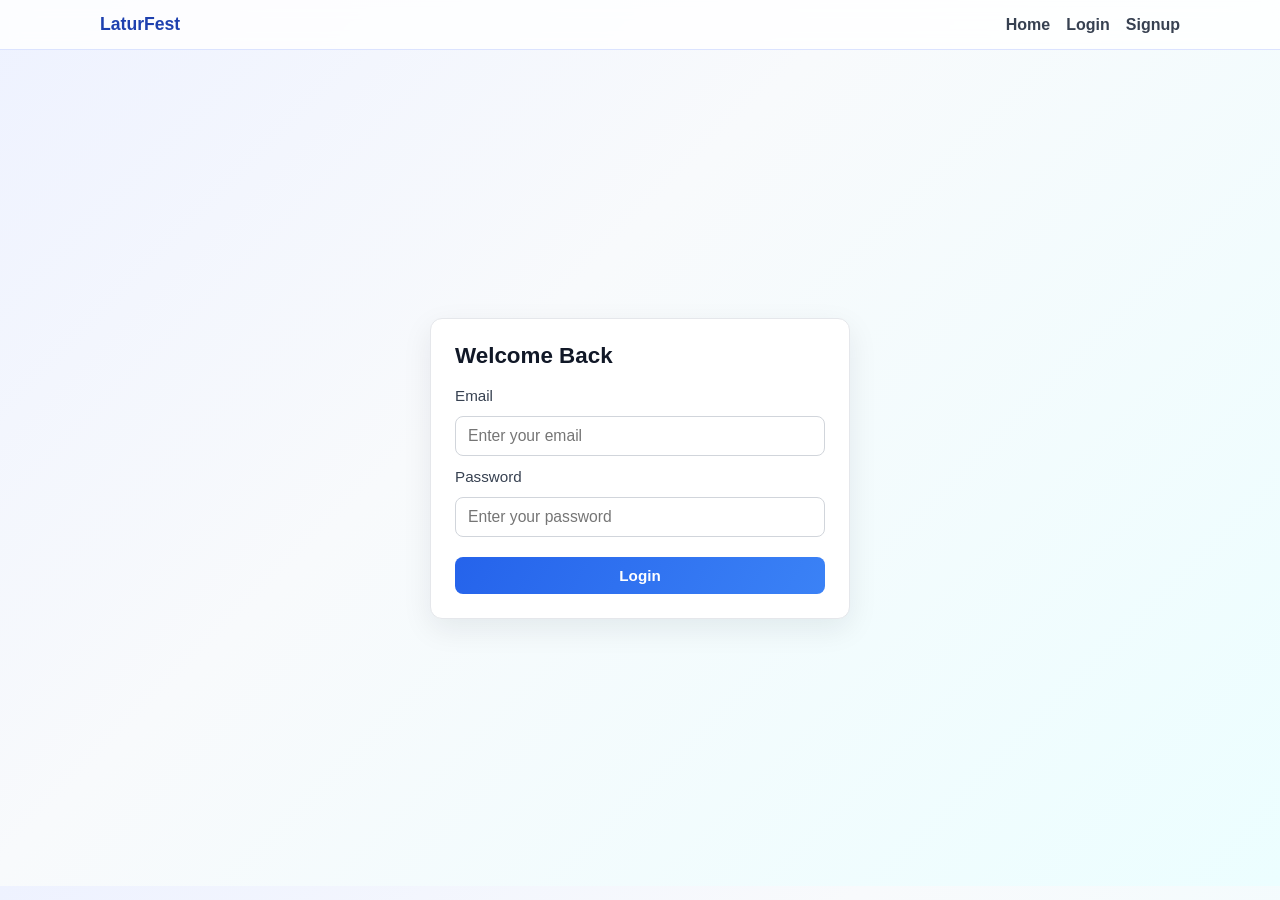
==== frontend/login.html @ 87032420 "Initial commit" ====
<!doctype html>
<html lang="en">
<head>
  <meta charset="UTF-8">
  <meta name="viewport" content="width=device-width, initial-scale=1.0">
  <title>Event Discovery Platform - Login</title>
  <link rel="stylesheet" href="css/style.css">
</head>
<body>
  <nav class="navbar">
    <div class="container nav-content">
      <a href="index.html" class="brand">LaturFest</a>
      <div class="nav-links">
        <a href="index.html">Home</a>
        <a href="login.html">Login</a>
        <a href="signup.html">Signup</a>
        <button id="logoutBtn" type="button" class="logout-btn">Logout</button>
      </div>
    </div>
  </nav>

  <main class="form-page">
    <section class="form-card">
      <h1>Welcome Back</h1>
      <form id="loginForm">
        <label for="email">Email</label>
        <input id="email" name="email" type="email" placeholder="Enter your email" required>

        <label for="password">Password</label>
        <input id="password" name="password" type="password" placeholder="Enter your password" required>

        <button type="submit">Login</button>
      </form>
    </section>
  </main>

  <script src="js/app.js"></script>
</body>
</html>
---- frontend/css/style.css ----
* {
  box-sizing: border-box;
}

body {
  margin: 0;
  font-family: "Segoe UI", Tahoma, Geneva, Verdana, sans-serif;
  background: linear-gradient(135deg, #eef2ff, #f8fafc 40%, #ecfeff);
  color: #111827;
}

.container {
  width: min(1080px, 92%);
  margin: 0 auto;
}

.navbar {
  background: rgba(255, 255, 255, 0.82);
  border-bottom: 1px solid #dbe3ff;
  backdrop-filter: blur(8px);
}

.nav-content {
  display: flex;
  justify-content: space-between;
  align-items: center;
  padding: 14px 0;
}

.brand {
  color: #1e40af;
  font-size: 1.1rem;
  font-weight: 700;
  text-decoration: none;
}

.nav-links {
  display: flex;
  gap: 16px;
}

.nav-links a {
  text-decoration: none;
  color: #374151;
  font-weight: 600;
}

.nav-links a:hover {
  color: #1d4ed8;
}

.logout-btn {
  border: none;
  background: transparent;
  color: #374151;
  font-weight: 600;
  cursor: pointer;
  font-size: 0.95rem;
  padding: 0;
}

.logout-btn:hover {
  color: #1d4ed8;
}

.page-content {
  padding: 32px 0 48px;
}

.hero {
  margin-bottom: 24px;
}

.hero-gradient {
  padding: 28px;
  border-radius: 18px;
  color: #ffffff;
  background: linear-gradient(120deg, #0f172a, #1d4ed8, #0891b2);
  box-shadow: 0 18px 40px rgba(30, 64, 175, 0.25);
}

.hero-tag {
  margin: 0 0 8px;
  font-size: 0.82rem;
  letter-spacing: 0.08em;
  text-transform: uppercase;
  opacity: 0.9;
}

.hero h1 {
  margin: 0 0 10px;
  font-size: 2.1rem;
}

.hero p {
  margin: 0 0 24px;
  color: inherit;
}

.section-header h2 {
  margin: 8px 0 6px;
  font-size: 1.5rem;
}

.section-header p {
  margin: 0 0 16px;
  color: #475569;
}

.events-grid {
  display: grid;
  grid-template-columns: repeat(auto-fit, minmax(220px, 1fr));
  gap: 18px;
}

.event-card {
  background: #ffffff;
  border-radius: 14px;
  padding: 18px;
  border: 1px solid #e2e8f0;
  box-shadow: 0 10px 28px rgba(15, 23, 42, 0.08);
  transition: transform 0.2s ease, box-shadow 0.2s ease;
}

.event-card:hover {
  transform: translateY(-4px);
  box-shadow: 0 16px 32px rgba(15, 23, 42, 0.12);
}

.event-card h3 {
  margin: 0 0 8px;
}

.event-card p {
  margin: 0;
  color: #4b5563;
}

.college-card {
  position: relative;
  overflow: hidden;
}

.college-card::before {
  content: "";
  position: absolute;
  inset: 0 auto 0 0;
  width: 6px;
}

.c1::before {
  background: linear-gradient(#2563eb, #06b6d4);
}

.c2::before {
  background: linear-gradient(#db2777, #fb7185);
}

.c3::before {
  background: linear-gradient(#ea580c, #f59e0b);
}

.c4::before {
  background: linear-gradient(#16a34a, #22c55e);
}

.c5::before {
  background: linear-gradient(#7c3aed, #a855f7);
}

.card-link {
  display: inline-block;
  margin-top: 14px;
  text-decoration: none;
  color: #1d4ed8;
  font-weight: 700;
}

.card-link:hover {
  text-decoration: underline;
}

.college-hero {
  padding: 20px 24px;
  border-radius: 14px;
  color: #ffffff;
  margin-bottom: 18px;
}

.college-hero h1 {
  margin: 0 0 8px;
}

.college-hero p {
  margin: 0;
  opacity: 0.95;
}

.college-hero.c1 {
  background: linear-gradient(120deg, #2563eb, #0ea5e9);
}

.college-hero.c2 {
  background: linear-gradient(120deg, #db2777, #f43f5e);
}

.college-hero.c3 {
  background: linear-gradient(120deg, #ea580c, #f59e0b);
}

.college-hero.c4 {
  background: linear-gradient(120deg, #16a34a, #4ade80);
}

.college-hero.c5 {
  background: linear-gradient(120deg, #7c3aed, #a855f7);
}

.form-page {
  min-height: calc(100vh - 64px);
  display: grid;
  place-items: center;
  padding: 24px;
}

.form-card {
  width: min(420px, 100%);
  background: #ffffff;
  border: 1px solid #e5e7eb;
  border-radius: 12px;
  padding: 24px;
  box-shadow: 0 10px 30px rgba(15, 23, 42, 0.08);
}

.form-card h1 {
  margin: 0 0 18px;
  font-size: 1.4rem;
}

form {
  display: grid;
  gap: 12px;
}

label {
  font-size: 0.95rem;
  color: #374151;
}

input {
  border: 1px solid #d1d5db;
  border-radius: 8px;
  padding: 10px 12px;
  font-size: 0.98rem;
}

input:focus {
  outline: none;
  border-color: #2563eb;
  box-shadow: 0 0 0 3px rgba(37, 99, 235, 0.15);
}

button {
  margin-top: 8px;
  border: none;
  border-radius: 8px;
  background: linear-gradient(120deg, #2563eb, #3b82f6);
  color: #ffffff;
  font-weight: 600;
  font-size: 0.95rem;
  padding: 10px 12px;
  cursor: pointer;
}

button:hover {
  background: linear-gradient(120deg, #1d4ed8, #2563eb);
}

@media (max-width: 768px) {
  .nav-content {
    flex-direction: column;
    align-items: flex-start;
    gap: 8px;
  }

  .nav-links {
    flex-wrap: wrap;
  }
}
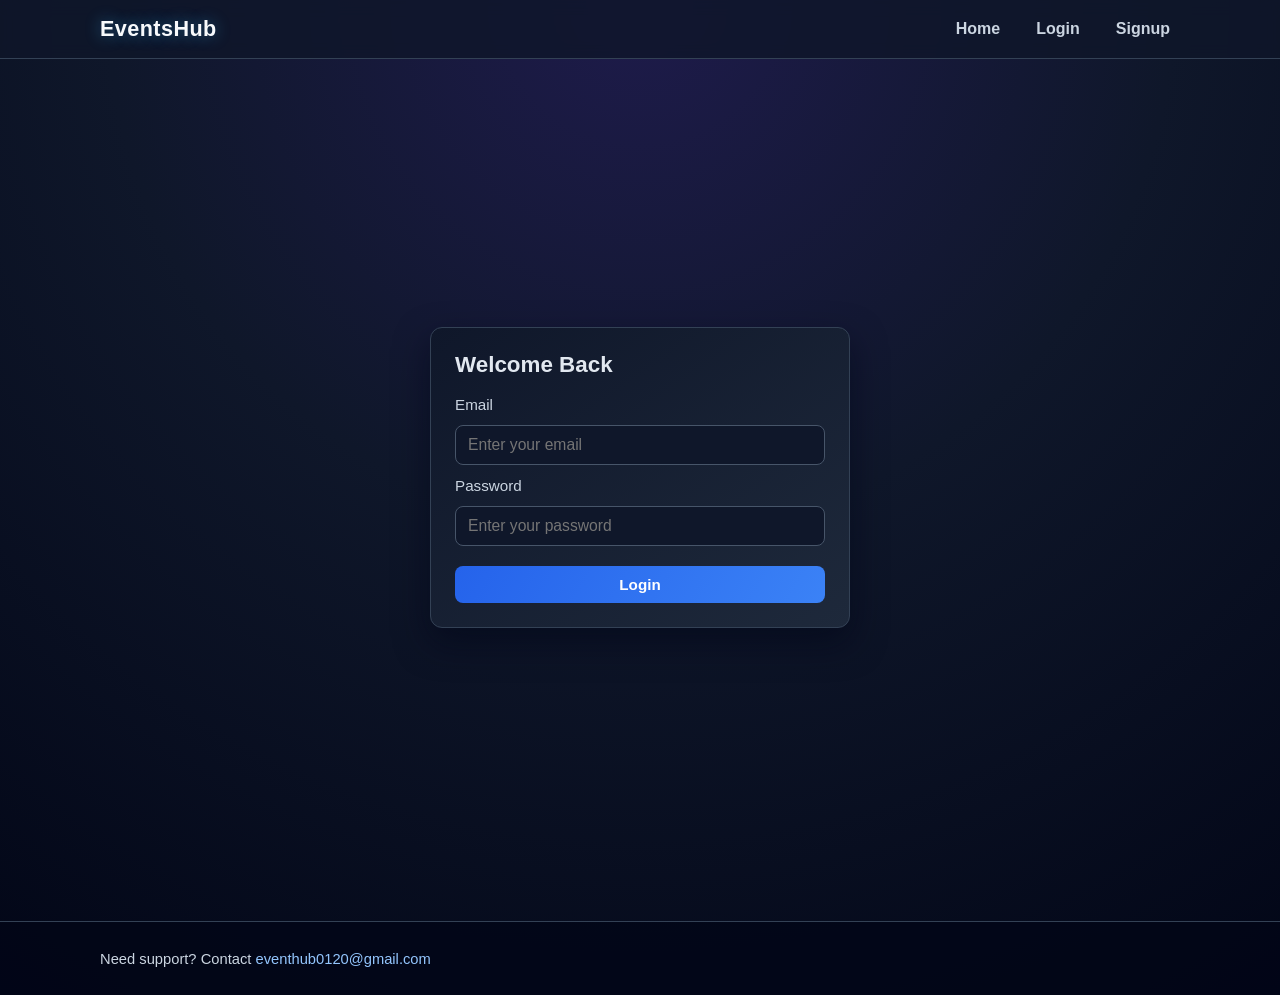
==== commit 140813c1: "ui" ====
--- a/frontend/login.html
+++ b/frontend/login.html
@@ -3,13 +3,13 @@
 <head>
   <meta charset="UTF-8">
   <meta name="viewport" content="width=device-width, initial-scale=1.0">
-  <title>Event Discovery Platform - Login</title>
+  <title>EventsHub - Login</title>
   <link rel="stylesheet" href="css/style.css">
 </head>
 <body>
   <nav class="navbar">
     <div class="container nav-content">
-      <a href="index.html" class="brand">LaturFest</a>
+      <a href="index.html" class="brand">EventsHub</a>
       <div class="nav-links">
         <a href="index.html">Home</a>
         <a href="login.html">Login</a>
@@ -33,6 +33,11 @@
       </form>
     </section>
   </main>
+  <footer class="site-footer">
+    <div class="container footer-content">
+      <p>Need support? Contact <a href="mailto:eventhub0120@gmail.com">eventhub0120@gmail.com</a></p>
+    </div>
+  </footer>
 
   <script src="js/app.js"></script>
 </body>
--- a/frontend/css/style.css
+++ b/frontend/css/style.css
@@ -5,8 +5,8 @@
 body {
   margin: 0;
   font-family: "Segoe UI", Tahoma, Geneva, Verdana, sans-serif;
-  background: linear-gradient(135deg, #eef2ff, #f8fafc 40%, #ecfeff);
-  color: #111827;
+  background: radial-gradient(circle at top, #1e1b4b, #0f172a 45%, #020617);
+  color: #e2e8f0;
 }
 
 .container {
@@ -15,8 +15,8 @@
 }
 
 .navbar {
-  background: rgba(255, 255, 255, 0.82);
-  border-bottom: 1px solid #dbe3ff;
+  background: rgba(15, 23, 42, 0.82);
+  border-bottom: 1px solid #334155;
   backdrop-filter: blur(8px);
 }
 
@@ -28,10 +28,12 @@
 }
 
 .brand {
-  color: #1e40af;
-  font-size: 1.1rem;
-  font-weight: 700;
+  color: #f8fafc;
+  font-size: 1.35rem;
+  font-weight: 900;
+  letter-spacing: 0.02em;
   text-decoration: none;
+  text-shadow: 0 0 16px rgba(56, 189, 248, 0.45);
 }
 
 .nav-links {
@@ -41,18 +43,22 @@
 
 .nav-links a {
   text-decoration: none;
-  color: #374151;
+  color: #cbd5e1;
   font-weight: 600;
+  padding: 6px 10px;
+  border-radius: 8px;
+  transition: background-color 0.2s ease, color 0.2s ease;
 }
 
 .nav-links a:hover {
-  color: #1d4ed8;
+  color: #f8fafc;
+  background: rgba(37, 99, 235, 0.35);
 }
 
 .logout-btn {
   border: none;
   background: transparent;
-  color: #374151;
+  color: #cbd5e1;
   font-weight: 600;
   cursor: pointer;
   font-size: 0.95rem;
@@ -60,7 +66,7 @@
 }
 
 .logout-btn:hover {
-  color: #1d4ed8;
+  color: #f8fafc;
 }
 
 .page-content {
@@ -75,8 +81,9 @@
   padding: 28px;
   border-radius: 18px;
   color: #ffffff;
-  background: linear-gradient(120deg, #0f172a, #1d4ed8, #0891b2);
-  box-shadow: 0 18px 40px rgba(30, 64, 175, 0.25);
+  background: linear-gradient(120deg, #312e81, #1d4ed8, #0891b2, #0f766e);
+  box-shadow: 0 22px 45px rgba(15, 23, 42, 0.5);
+  border: 1px solid rgba(148, 163, 184, 0.35);
 }
 
 .hero-tag {
@@ -89,7 +96,8 @@
 
 .hero h1 {
   margin: 0 0 10px;
-  font-size: 2.1rem;
+  font-size: 2.25rem;
+  line-height: 1.2;
 }
 
 .hero p {
@@ -97,6 +105,12 @@
   color: inherit;
 }
 
+.hub-highlight {
+  font-weight: 900;
+  color: #fef08a;
+  text-shadow: 0 0 20px rgba(250, 204, 21, 0.45);
+}
+
 .section-header h2 {
   margin: 8px 0 6px;
   font-size: 1.5rem;
@@ -104,7 +118,7 @@
 
 .section-header p {
   margin: 0 0 16px;
-  color: #475569;
+  color: #cbd5e1;
 }
 
 .events-grid {
@@ -114,17 +128,18 @@
 }
 
 .event-card {
-  background: #ffffff;
+  background: linear-gradient(145deg, #0f172a, #1e293b);
   border-radius: 14px;
   padding: 18px;
-  border: 1px solid #e2e8f0;
-  box-shadow: 0 10px 28px rgba(15, 23, 42, 0.08);
-  transition: transform 0.2s ease, box-shadow 0.2s ease;
+  border: 1px solid #334155;
+  box-shadow: 0 14px 30px rgba(2, 6, 23, 0.5);
+  transition: transform 0.2s ease, box-shadow 0.2s ease, border-color 0.2s ease;
 }
 
 .event-card:hover {
   transform: translateY(-4px);
-  box-shadow: 0 16px 32px rgba(15, 23, 42, 0.12);
+  box-shadow: 0 18px 34px rgba(2, 6, 23, 0.65);
+  border-color: #60a5fa;
 }
 
 .event-card h3 {
@@ -133,7 +148,96 @@
 
 .event-card p {
   margin: 0;
-  color: #4b5563;
+  color: #cbd5e1;
+}
+
+.detail-card {
+  display: grid;
+  gap: 8px;
+}
+
+.info-grid {
+  margin-top: 18px;
+  display: grid;
+  gap: 18px;
+  grid-template-columns: repeat(auto-fit, minmax(280px, 1fr));
+}
+
+.info-card h3 {
+  margin-bottom: 10px;
+}
+
+.info-card p {
+  margin-bottom: 10px;
+  line-height: 1.45;
+}
+
+.contact-line {
+  margin-top: 4px;
+  color: #93c5fd;
+}
+
+.help-list {
+  margin: 0;
+  padding-left: 18px;
+  color: #cbd5e1;
+}
+
+.help-list li {
+  margin-bottom: 6px;
+}
+
+.enquiry-form {
+  display: grid;
+  gap: 10px;
+}
+
+textarea {
+  border: 1px solid #475569;
+  border-radius: 8px;
+  padding: 10px 12px;
+  font-size: 0.98rem;
+  font-family: inherit;
+  resize: vertical;
+  background: #0f172a;
+  color: #e2e8f0;
+}
+
+textarea:focus {
+  outline: none;
+  border-color: #2563eb;
+  box-shadow: 0 0 0 3px rgba(37, 99, 235, 0.15);
+}
+
+.map-embed {
+  width: 100%;
+  height: 260px;
+  border: 0;
+  border-radius: 10px;
+}
+
+.site-footer {
+  margin-top: 26px;
+  border-top: 1px solid #334155;
+  background: rgba(2, 6, 23, 0.8);
+}
+
+.footer-content {
+  display: flex;
+  justify-content: space-between;
+  gap: 12px;
+  padding: 14px 0;
+  color: #cbd5e1;
+  font-size: 0.92rem;
+}
+
+.footer-content a {
+  color: #93c5fd;
+  text-decoration: none;
+}
+
+.footer-content a:hover {
+  text-decoration: underline;
 }
 
 .college-card {
@@ -225,11 +329,11 @@
 
 .form-card {
   width: min(420px, 100%);
-  background: #ffffff;
-  border: 1px solid #e5e7eb;
+  background: linear-gradient(145deg, #0f172a, #1e293b);
+  border: 1px solid #334155;
   border-radius: 12px;
   padding: 24px;
-  box-shadow: 0 10px 30px rgba(15, 23, 42, 0.08);
+  box-shadow: 0 14px 34px rgba(2, 6, 23, 0.55);
 }
 
 .form-card h1 {
@@ -244,14 +348,16 @@
 
 label {
   font-size: 0.95rem;
-  color: #374151;
+  color: #cbd5e1;
 }
 
 input {
-  border: 1px solid #d1d5db;
+  border: 1px solid #475569;
   border-radius: 8px;
   padding: 10px 12px;
   font-size: 0.98rem;
+  background: #0f172a;
+  color: #e2e8f0;
 }
 
 input:focus {
@@ -286,5 +392,9 @@
   .nav-links {
     flex-wrap: wrap;
   }
-}
-
+
+  .footer-content {
+    flex-direction: column;
+  }
+}
+
